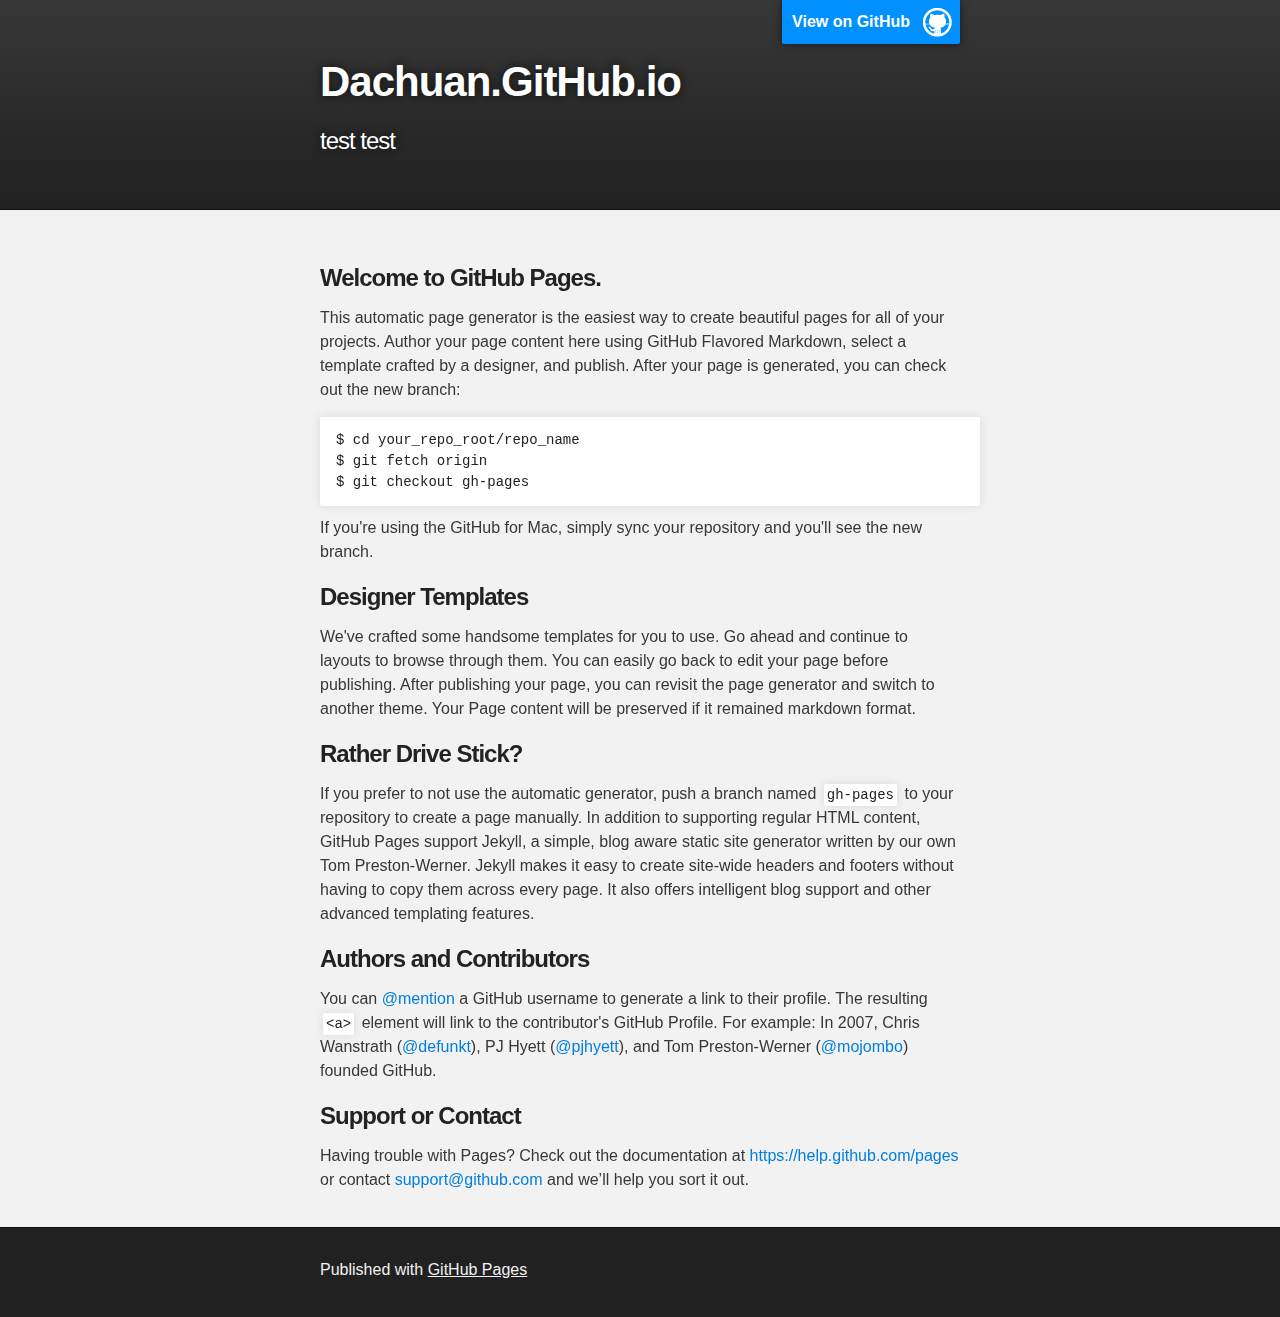
==== index.html @ aa9fd50c "Replace master branch with page content via GitHub" ====
<!DOCTYPE html>
<html>

  <head>
    <meta charset='utf-8'>
    <meta http-equiv="X-UA-Compatible" content="chrome=1">
    <meta name="description" content="Dachuan.GitHub.io : test test ">

    <link rel="stylesheet" type="text/css" media="screen" href="stylesheets/stylesheet.css">

    <title>Dachuan.GitHub.io</title>
  </head>

  <body>

    <!-- HEADER -->
    <div id="header_wrap" class="outer">
        <header class="inner">
          <a id="forkme_banner" href="https://github.com/dachuan">View on GitHub</a>

          <h1 id="project_title">Dachuan.GitHub.io</h1>
          <h2 id="project_tagline">test test </h2>

        </header>
    </div>

    <!-- MAIN CONTENT -->
    <div id="main_content_wrap" class="outer">
      <section id="main_content" class="inner">
        <h3>
<a id="welcome-to-github-pages" class="anchor" href="#welcome-to-github-pages" aria-hidden="true"><span class="octicon octicon-link"></span></a>Welcome to GitHub Pages.</h3>

<p>This automatic page generator is the easiest way to create beautiful pages for all of your projects. Author your page content here using GitHub Flavored Markdown, select a template crafted by a designer, and publish. After your page is generated, you can check out the new branch:</p>

<pre><code>$ cd your_repo_root/repo_name
$ git fetch origin
$ git checkout gh-pages
</code></pre>

<p>If you're using the GitHub for Mac, simply sync your repository and you'll see the new branch.</p>

<h3>
<a id="designer-templates" class="anchor" href="#designer-templates" aria-hidden="true"><span class="octicon octicon-link"></span></a>Designer Templates</h3>

<p>We've crafted some handsome templates for you to use. Go ahead and continue to layouts to browse through them. You can easily go back to edit your page before publishing. After publishing your page, you can revisit the page generator and switch to another theme. Your Page content will be preserved if it remained markdown format.</p>

<h3>
<a id="rather-drive-stick" class="anchor" href="#rather-drive-stick" aria-hidden="true"><span class="octicon octicon-link"></span></a>Rather Drive Stick?</h3>

<p>If you prefer to not use the automatic generator, push a branch named <code>gh-pages</code> to your repository to create a page manually. In addition to supporting regular HTML content, GitHub Pages support Jekyll, a simple, blog aware static site generator written by our own Tom Preston-Werner. Jekyll makes it easy to create site-wide headers and footers without having to copy them across every page. It also offers intelligent blog support and other advanced templating features.</p>

<h3>
<a id="authors-and-contributors" class="anchor" href="#authors-and-contributors" aria-hidden="true"><span class="octicon octicon-link"></span></a>Authors and Contributors</h3>

<p>You can <a href="https://github.com/blog/821" class="user-mention">@mention</a> a GitHub username to generate a link to their profile. The resulting <code>&lt;a&gt;</code> element will link to the contributor's GitHub Profile. For example: In 2007, Chris Wanstrath (<a href="https://github.com/defunkt" class="user-mention">@defunkt</a>), PJ Hyett (<a href="https://github.com/pjhyett" class="user-mention">@pjhyett</a>), and Tom Preston-Werner (<a href="https://github.com/mojombo" class="user-mention">@mojombo</a>) founded GitHub.</p>

<h3>
<a id="support-or-contact" class="anchor" href="#support-or-contact" aria-hidden="true"><span class="octicon octicon-link"></span></a>Support or Contact</h3>

<p>Having trouble with Pages? Check out the documentation at <a href="https://help.github.com/pages">https://help.github.com/pages</a> or contact <a href="mailto:support@github.com">support@github.com</a> and we’ll help you sort it out.</p>
      </section>
    </div>

    <!-- FOOTER  -->
    <div id="footer_wrap" class="outer">
      <footer class="inner">
        <p>Published with <a href="http://pages.github.com">GitHub Pages</a></p>
      </footer>
    </div>

    

  </body>
</html>
---- stylesheets/stylesheet.css ----
/*******************************************************************************
Slate Theme for GitHub Pages
by Jason Costello, @jsncostello
*******************************************************************************/

@import url(pygment_trac.css);

/*******************************************************************************
MeyerWeb Reset
*******************************************************************************/

html, body, div, span, applet, object, iframe,
h1, h2, h3, h4, h5, h6, p, blockquote, pre,
a, abbr, acronym, address, big, cite, code,
del, dfn, em, img, ins, kbd, q, s, samp,
small, strike, strong, sub, sup, tt, var,
b, u, i, center,
dl, dt, dd, ol, ul, li,
fieldset, form, label, legend,
table, caption, tbody, tfoot, thead, tr, th, td,
article, aside, canvas, details, embed,
figure, figcaption, footer, header, hgroup,
menu, nav, output, ruby, section, summary,
time, mark, audio, video {
  margin: 0;
  padding: 0;
  border: 0;
  font: inherit;
  vertical-align: baseline;
}

/* HTML5 display-role reset for older browsers */
article, aside, details, figcaption, figure,
footer, header, hgroup, menu, nav, section {
  display: block;
}

ol, ul {
  list-style: none;
}

table {
  border-collapse: collapse;
  border-spacing: 0;
}

/*******************************************************************************
Theme Styles
*******************************************************************************/

body {
  box-sizing: border-box;
  color:#373737;
  background: #212121;
  font-size: 16px;
  font-family: 'Myriad Pro', Calibri, Helvetica, Arial, sans-serif;
  line-height: 1.5;
  -webkit-font-smoothing: antialiased;
}

h1, h2, h3, h4, h5, h6 {
  margin: 10px 0;
  font-weight: 700;
  color:#222222;
  font-family: 'Lucida Grande', 'Calibri', Helvetica, Arial, sans-serif;
  letter-spacing: -1px;
}

h1 {
  font-size: 36px;
  font-weight: 700;
}

h2 {
  padding-bottom: 10px;
  font-size: 32px;
  background: url('../images/bg_hr.png') repeat-x bottom;
}

h3 {
  font-size: 24px;
}

h4 {
  font-size: 21px;
}

h5 {
  font-size: 18px;
}

h6 {
  font-size: 16px;
}

p {
  margin: 10px 0 15px 0;
}

footer p {
  color: #f2f2f2;
}

a {
  text-decoration: none;
  color: #007edf;
  text-shadow: none;

  transition: color 0.5s ease;
  transition: text-shadow 0.5s ease;
  -webkit-transition: color 0.5s ease;
  -webkit-transition: text-shadow 0.5s ease;
  -moz-transition: color 0.5s ease;
  -moz-transition: text-shadow 0.5s ease;
  -o-transition: color 0.5s ease;
  -o-transition: text-shadow 0.5s ease;
  -ms-transition: color 0.5s ease;
  -ms-transition: text-shadow 0.5s ease;
}

a:hover, a:focus {text-decoration: underline;}

footer a {
  color: #F2F2F2;
  text-decoration: underline;
}

em {
  font-style: italic;
}

strong {
  font-weight: bold;
}

img {
  position: relative;
  margin: 0 auto;
  max-width: 739px;
  padding: 5px;
  margin: 10px 0 10px 0;
  border: 1px solid #ebebeb;

  box-shadow: 0 0 5px #ebebeb;
  -webkit-box-shadow: 0 0 5px #ebebeb;
  -moz-box-shadow: 0 0 5px #ebebeb;
  -o-box-shadow: 0 0 5px #ebebeb;
  -ms-box-shadow: 0 0 5px #ebebeb;
}

p img {
  display: inline;
  margin: 0;
  padding: 0;
  vertical-align: middle;
  text-align: center;
  border: none;
}

pre, code {
  width: 100%;
  color: #222;
  background-color: #fff;

  font-family: Monaco, "Bitstream Vera Sans Mono", "Lucida Console", Terminal, monospace;
  font-size: 14px;

  border-radius: 2px;
  -moz-border-radius: 2px;
  -webkit-border-radius: 2px;
}

pre {
  width: 100%;
  padding: 10px;
  box-shadow: 0 0 10px rgba(0,0,0,.1);
  overflow: auto;
}

code {
  padding: 3px;
  margin: 0 3px;
  box-shadow: 0 0 10px rgba(0,0,0,.1);
}

pre code {
  display: block;
  box-shadow: none;
}

blockquote {
  color: #666;
  margin-bottom: 20px;
  padding: 0 0 0 20px;
  border-left: 3px solid #bbb;
}


ul, ol, dl {
  margin-bottom: 15px
}

ul {
  list-style-position: inside;
  list-style: disc;
  padding-left: 20px;
}

ol {
  list-style-position: inside;
  list-style: decimal;
  padding-left: 20px;
}

dl dt {
  font-weight: bold;
}

dl dd {
  padding-left: 20px;
  font-style: italic;
}

dl p {
  padding-left: 20px;
  font-style: italic;
}

hr {
  height: 1px;
  margin-bottom: 5px;
  border: none;
  background: url('../images/bg_hr.png') repeat-x center;
}

table {
  border: 1px solid #373737;
  margin-bottom: 20px;
  text-align: left;
 }

th {
  font-family: 'Lucida Grande', 'Helvetica Neue', Helvetica, Arial, sans-serif;
  padding: 10px;
  background: #373737;
  color: #fff;
 }

td {
  padding: 10px;
  border: 1px solid #373737;
 }

form {
  background: #f2f2f2;
  padding: 20px;
}

/*******************************************************************************
Full-Width Styles
*******************************************************************************/

.outer {
  width: 100%;
}

.inner {
  position: relative;
  max-width: 640px;
  padding: 20px 10px;
  margin: 0 auto;
}

#forkme_banner {
  display: block;
  position: absolute;
  top:0;
  right: 10px;
  z-index: 10;
  padding: 10px 50px 10px 10px;
  color: #fff;
  background: url('../images/blacktocat.png') #0090ff no-repeat 95% 50%;
  font-weight: 700;
  box-shadow: 0 0 10px rgba(0,0,0,.5);
  border-bottom-left-radius: 2px;
  border-bottom-right-radius: 2px;
}

#header_wrap {
  background: #212121;
  background: -moz-linear-gradient(top, #373737, #212121);
  background: -webkit-linear-gradient(top, #373737, #212121);
  background: -ms-linear-gradient(top, #373737, #212121);
  background: -o-linear-gradient(top, #373737, #212121);
  background: linear-gradient(top, #373737, #212121);
}

#header_wrap .inner {
  padding: 50px 10px 30px 10px;
}

#project_title {
  margin: 0;
  color: #fff;
  font-size: 42px;
  font-weight: 700;
  text-shadow: #111 0px 0px 10px;
}

#project_tagline {
  color: #fff;
  font-size: 24px;
  font-weight: 300;
  background: none;
  text-shadow: #111 0px 0px 10px;
}

#downloads {
  position: absolute;
  width: 210px;
  z-index: 10;
  bottom: -40px;
  right: 0;
  height: 70px;
  background: url('../images/icon_download.png') no-repeat 0% 90%;
}

.zip_download_link {
  display: block;
  float: right;
  width: 90px;
  height:70px;
  text-indent: -5000px;
  overflow: hidden;
  background: url(../images/sprite_download.png) no-repeat bottom left;
}

.tar_download_link {
  display: block;
  float: right;
  width: 90px;
  height:70px;
  text-indent: -5000px;
  overflow: hidden;
  background: url(../images/sprite_download.png) no-repeat bottom right;
  margin-left: 10px;
}

.zip_download_link:hover {
  background: url(../images/sprite_download.png) no-repeat top left;
}

.tar_download_link:hover {
  background: url(../images/sprite_download.png) no-repeat top right;
}

#main_content_wrap {
  background: #f2f2f2;
  border-top: 1px solid #111;
  border-bottom: 1px solid #111;
}

#main_content {
  padding-top: 40px;
}

#footer_wrap {
  background: #212121;
}



/*******************************************************************************
Small Device Styles
*******************************************************************************/

@media screen and (max-width: 480px) {
  body {
    font-size:14px;
  }

  #downloads {
    display: none;
  }

  .inner {
    min-width: 320px;
    max-width: 480px;
  }

  #project_title {
  font-size: 32px;
  }

  h1 {
    font-size: 28px;
  }

  h2 {
    font-size: 24px;
  }

  h3 {
    font-size: 21px;
  }

  h4 {
    font-size: 18px;
  }

  h5 {
    font-size: 14px;
  }

  h6 {
    font-size: 12px;
  }

  code, pre {
    min-width: 320px;
    max-width: 480px;
    font-size: 11px;
  }

}
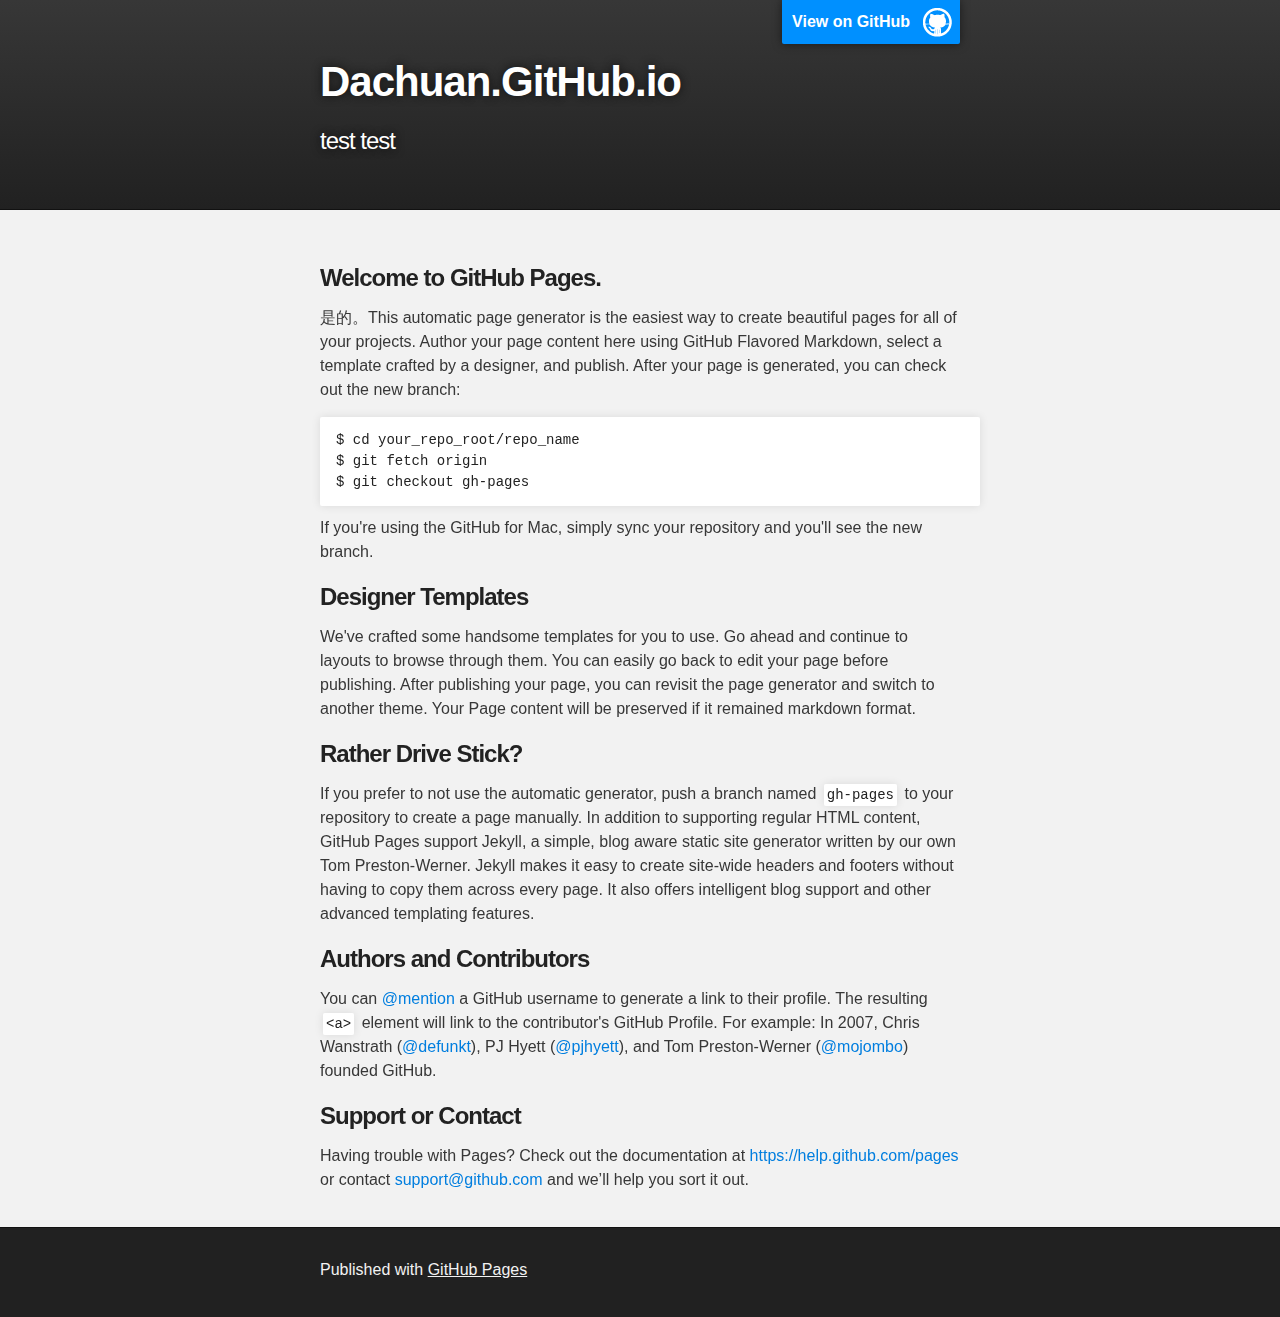
==== commit 2b54da1c: "Update index.html" ====
--- a/index.html
+++ b/index.html
@@ -30,7 +30,7 @@
         <h3>
 <a id="welcome-to-github-pages" class="anchor" href="#welcome-to-github-pages" aria-hidden="true"><span class="octicon octicon-link"></span></a>Welcome to GitHub Pages.</h3>
 
-<p>This automatic page generator is the easiest way to create beautiful pages for all of your projects. Author your page content here using GitHub Flavored Markdown, select a template crafted by a designer, and publish. After your page is generated, you can check out the new branch:</p>
+<p>是的。This automatic page generator is the easiest way to create beautiful pages for all of your projects. Author your page content here using GitHub Flavored Markdown, select a template crafted by a designer, and publish. After your page is generated, you can check out the new branch:</p>
 
 <pre><code>$ cd your_repo_root/repo_name
 $ git fetch origin
